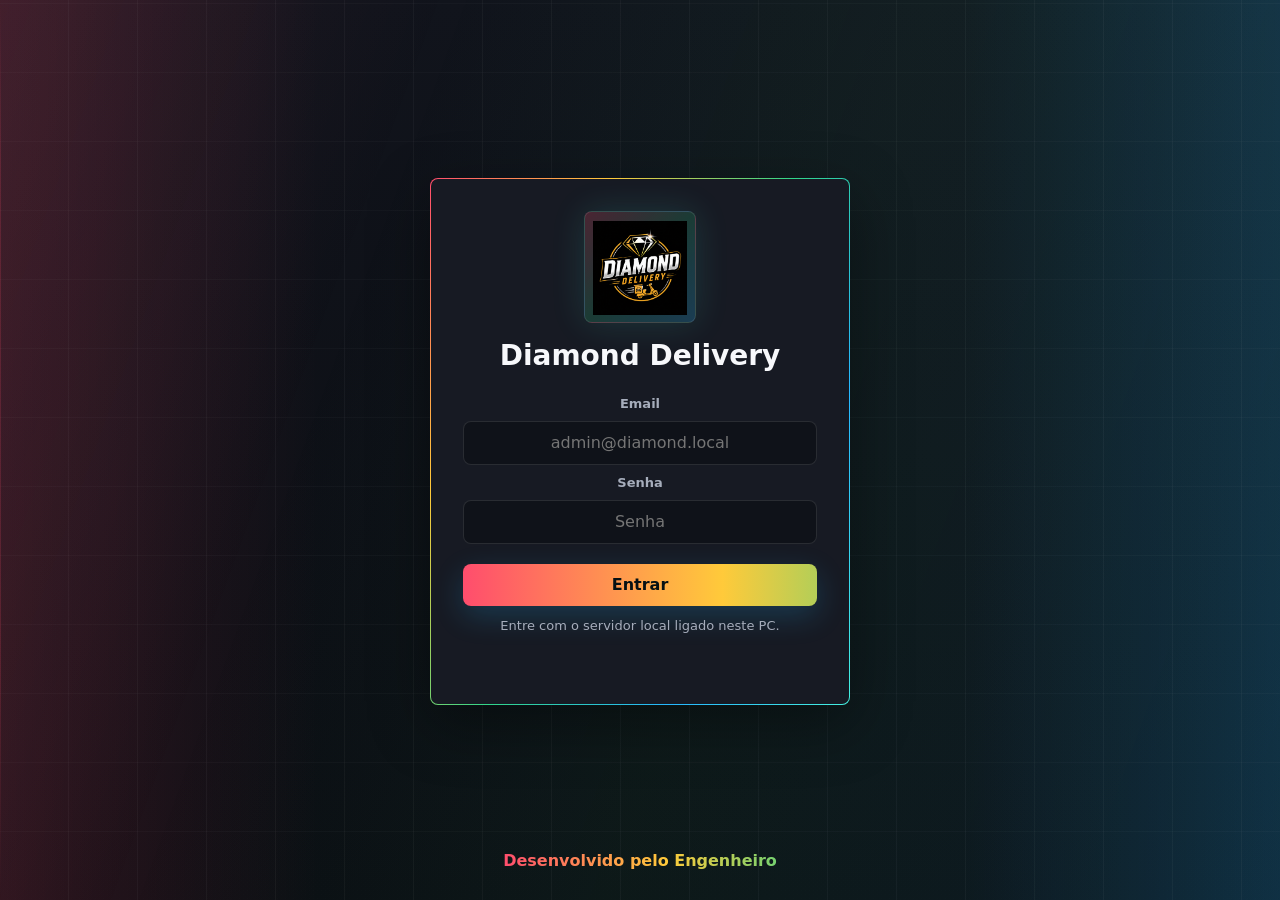
==== index.html @ d86b4aef "First Dev" ====
<!doctype html>
<html lang="pt-BR">
  <head>
    <meta charset="utf-8">
    <meta name="viewport" content="width=device-width, initial-scale=1">
    <title>Diamond Delivery</title>
    <meta name="theme-color" content="#101218">
    <link rel="manifest" href="manifest.json">
    <link rel="stylesheet" href="styles.css?v=local-api-1">
    <script src="env.js?v=local-api-1"></script>
    <script src="app.js?v=local-api-1" defer></script>
  </head>
  <body>
    <main id="loginView" class="login-shell" aria-labelledby="loginTitle">
      <section class="login-window">
        <div class="brand-mark">
          <img src="diamond.png" alt="Diamond Delivery" class="login-logo">
        </div>
        <h1 id="loginTitle">Diamond Delivery</h1>
        <form id="loginForm" class="login-form">
          <label for="username">Email</label>
          <input id="username" name="username" type="text" inputmode="email" autocomplete="username" placeholder="admin@diamond.local" required>

          <label for="password">Senha</label>
          <input id="password" name="password" type="password" autocomplete="current-password" placeholder="Senha" required>

          <button type="submit" class="primary-action">Entrar</button>
          <p id="loginModeHint" class="form-help"></p>
          <p id="loginError" class="form-error" role="alert"></p>
        </form>
      </section>

      <footer class="login-footer">
        <span>Desenvolvido pelo Engenheiro</span>
      </footer>
    </main>

    <main id="appView" class="app-shell is-hidden" aria-label="Diamond Delivery">
      <header class="topbar">
        <div class="topbar-brand">
          <img src="diamond.png" alt="Diamond Delivery" class="topbar-logo">
        </div>
      </header>

      <div class="workspace">
        <nav class="side-nav" aria-label="Modulos">
          <button class="nav-button is-active" type="button" data-view="overview">
            <span class="nav-icon" aria-hidden="true">01</span>
            <span>Inicial</span>
          </button>
          <button class="nav-button" type="button" data-view="tables">
            <span class="nav-icon" aria-hidden="true">02</span>
            <span>Mesas</span>
          </button>
          <button class="nav-button" type="button" data-view="orders">
            <span class="nav-icon" aria-hidden="true">03</span>
            <span>Cozinha</span>
          </button>
          <button class="nav-button" type="button" data-view="service">
            <span class="nav-icon" aria-hidden="true">04</span>
            <span>Atendimento</span>
          </button>
          <button class="nav-button" type="button" data-view="catalog">
            <span class="nav-icon" aria-hidden="true">05</span>
            <span>Catalogo</span>
          </button>
          <button class="nav-button" type="button" data-view="stock">
            <span class="nav-icon" aria-hidden="true">06</span>
            <span>Estoque</span>
          </button>

          <div class="side-admin">
            <span id="currentClock" class="clock"></span>
            <span id="currentUserLabel" class="side-user">Atendente</span>
            <div class="side-admin-actions">
              <button id="adminSettingsBtn" type="button" class="icon-only-action" aria-label="Configuracoes" title="Configuracoes">
                <span aria-hidden="true">⚙</span>
              </button>
              <button id="logoutBtn" type="button" class="ghost-action side-logout">Sair</button>
            </div>
          </div>
        </nav>

        <section class="content-shell">
          <section id="overviewView" class="view-panel is-active" data-panel="overview">
            <div class="section-heading">
              <div>
                <p class="eyebrow">Painel inicial</p>
                <h2>Operacao em tempo real</h2>
              </div>
              <button id="quickCallBtn" type="button" class="primary-action small-action">Chamar ultimo pronto</button>
            </div>

            <div id="metricsGrid" class="metrics-grid"></div>

            <div class="split-layout">
              <section class="module-panel">
                <div class="panel-title-row">
                  <h3>Mesas agora</h3>
                  <button type="button" class="text-action" data-jump="tables">Ver mesas</button>
                </div>
                <div id="overviewTables" class="compact-table-list"></div>
              </section>

              <section class="module-panel call-panel">
                <div class="panel-title-row">
                  <h3>Chamada de pedido pronto</h3>
                  <button type="button" id="clearCallsBtn" class="text-action">Limpar</button>
                </div>
                <div id="readyCallBoard" class="call-board"></div>
              </section>
            </div>

            <footer class="app-footer">
              <span>Desenvolvido pelo Engenheiro</span>
            </footer>
          </section>

          <section id="tablesView" class="view-panel" data-panel="tables">
            <div class="section-heading">
              <div>
                <p class="eyebrow">Controle de mesas</p>
                <h2>Mesas numeradas</h2>
              </div>
              <form id="tableForm" class="inline-form">
                <input id="tableNumber" type="number" min="1" placeholder="Mesa" required>
                <input id="tableSeats" type="number" min="1" placeholder="Lugares">
                <button type="submit" class="primary-action small-action">Adicionar</button>
              </form>
            </div>

            <div class="table-workbench">
              <div id="tablesGrid" class="tables-grid"></div>
              <aside id="tableDetail" class="detail-panel"></aside>
            </div>
          </section>

          <section id="ordersView" class="view-panel" data-panel="orders">
            <div class="section-heading">
              <div>
                <p class="eyebrow">Cozinha</p>
                <h2>Fila de pedidos</h2>
              </div>
            </div>

            <div class="kitchen-board">
              <section class="module-panel">
                <div class="panel-title-row">
                  <h3>Aguardando aceite</h3>
                </div>
                <div id="kitchenIncoming" class="order-list"></div>
              </section>

              <section class="module-panel">
                <div class="panel-title-row">
                  <h3>Em producao</h3>
                </div>
                <div id="kitchenProduction" class="order-list"></div>
              </section>

              <section class="module-panel">
                <div class="panel-title-row">
                  <h3>Prontos para retirada</h3>
                </div>
                <div id="readyOrders" class="order-list"></div>
              </section>
            </div>
          </section>

          <section id="serviceView" class="view-panel service-view" data-panel="service">
            <div class="section-heading">
              <div>
                <p class="eyebrow">Garcom mobile</p>
                <h2>Atendimento na mesa</h2>
              </div>
              <div class="service-select-wrap">
                <label for="serviceTableSelect">Mesa</label>
                <select id="serviceTableSelect"></select>
              </div>
            </div>

            <div id="serviceStatusStrip" class="service-status-strip"></div>

            <div class="service-layout">
              <section class="service-menu">
                <div class="service-toolbar">
                  <input id="serviceSearch" type="search" placeholder="Buscar item">
                  <div class="segmented-filter service-category-filter" aria-label="Filtrar atendimento">
                    <button type="button" class="is-active" data-service-category="Todos">Todos</button>
                    <button type="button" data-service-category="Comidas">Comidas</button>
                    <button type="button" data-service-category="Bebidas">Bebidas</button>
                    <button type="button" data-service-category="Combos">Combos</button>
                  </div>
                </div>
                <div id="serviceProductGrid" class="service-product-grid"></div>
              </section>

              <aside class="service-cart">
                <div class="panel-title-row">
                  <h3>Pedido da mesa</h3>
                  <button id="serviceClearBtn" type="button" class="text-action">Limpar</button>
                </div>
                <label for="serviceCustomerName">Cliente</label>
                <input id="serviceCustomerName" type="text" placeholder="Nome do cliente">
                <div id="serviceCartList" class="service-cart-list"></div>
                <div class="service-cart-total">
                  <span>Total</span>
                  <strong id="serviceCartTotal">R$ 0,00</strong>
                </div>
                <button id="serviceSendBtn" type="button" class="primary-action service-send">Enviar cozinha</button>
              </aside>
            </div>
          </section>

          <section id="catalogView" class="view-panel" data-panel="catalog">
            <div class="section-heading">
              <div>
                <p class="eyebrow">Vendas</p>
                <h2>Catalogo de comidas e bebidas</h2>
              </div>
            </div>

            <div class="catalog-layout">
              <form id="catalogForm" class="module-panel form-panel">
                <input id="catalogId" type="hidden">
                <label for="productName">Produto</label>
                <input id="productName" type="text" placeholder="X-Burger" required>

                <label for="productCategory">Categoria</label>
                <select id="productCategory" required>
                  <option value="Comidas">Comidas</option>
                  <option value="Bebidas">Bebidas</option>
                  <option value="Combos">Combos</option>
                  <option value="Extras">Extras</option>
                </select>

                <div class="form-grid">
                  <div>
                    <label for="productPrice">Preco</label>
                    <input id="productPrice" type="number" min="0" step="0.01" placeholder="18.90" required>
                  </div>
                  <div>
                    <label for="productStock">Qtd.</label>
                    <input id="productStock" type="number" min="0" step="1" placeholder="20" required>
                  </div>
                </div>

                <button type="submit" class="primary-action">Salvar produto</button>
                <button id="cancelProductEdit" type="button" class="ghost-action is-hidden">Cancelar edicao</button>
              </form>

              <div class="module-panel">
                <div class="panel-title-row">
                  <h3>Itens cadastrados</h3>
                  <div class="segmented-filter" aria-label="Filtrar catalogo">
                    <button type="button" class="is-active" data-category-filter="Todos">Todos</button>
                    <button type="button" data-category-filter="Comidas">Comidas</button>
                    <button type="button" data-category-filter="Bebidas">Bebidas</button>
                  </div>
                </div>
                <div id="catalogList" class="catalog-list"></div>
              </div>
            </div>
          </section>

          <section id="stockView" class="view-panel" data-panel="stock">
            <div class="section-heading">
              <div>
                <p class="eyebrow">Almoxarifado</p>
                <h2>Estoque</h2>
              </div>
            </div>

            <div class="catalog-layout">
              <form id="stockForm" class="module-panel form-panel">
                <input id="stockId" type="hidden">
                <label for="stockName">Item</label>
                <input id="stockName" type="text" placeholder="Pao brioche" required>

                <div class="form-grid">
                  <div>
                    <label for="stockQty">Quantidade</label>
                    <input id="stockQty" type="number" min="0" step="1" placeholder="30" required>
                  </div>
                  <div>
                    <label for="stockMin">Minimo</label>
                    <input id="stockMin" type="number" min="0" step="1" placeholder="8" required>
                  </div>
                </div>

                <label for="stockUnit">Unidade</label>
                <select id="stockUnit">
                  <option value="un">un</option>
                  <option value="kg">kg</option>
                  <option value="l">l</option>
                  <option value="cx">cx</option>
                  <option value="pct">pct</option>
                </select>

                <button type="submit" class="primary-action">Salvar estoque</button>
                <button id="cancelStockEdit" type="button" class="ghost-action is-hidden">Cancelar edicao</button>
              </form>

              <div class="module-panel">
                <div class="panel-title-row">
                  <h3>Niveis do estoque</h3>
                  <span id="stockAlertCount" class="status-pill"></span>
                </div>
                <div id="stockList" class="stock-list"></div>
              </div>
            </div>
          </section>

        </section>
      </div>

      <nav class="mobile-bottom-nav" aria-label="Atalhos mobile">
        <button class="nav-button is-active" type="button" data-view="overview">
          <span class="nav-icon" aria-hidden="true">01</span>
          <span>Inicial</span>
        </button>
        <button class="nav-button" type="button" data-view="tables">
          <span class="nav-icon" aria-hidden="true">02</span>
          <span>Mesas</span>
        </button>
        <button class="nav-button" type="button" data-view="service">
          <span class="nav-icon" aria-hidden="true">04</span>
          <span>Atender</span>
        </button>
        <button class="nav-button" type="button" data-view="orders">
          <span class="nav-icon" aria-hidden="true">03</span>
          <span>Cozinha</span>
        </button>
      </nav>

      <section id="callSpotlight" class="call-spotlight is-hidden" aria-live="assertive">
        <div class="call-spotlight-card">
          <span>Pedido pronto</span>
          <strong id="callSpotlightTable">Mesa</strong>
          <p id="callSpotlightMessage"></p>
          <button id="callSpotlightClose" type="button" class="ghost-action">Fechar</button>
        </div>
      </section>

      <div id="toastHost" class="toast-host" aria-live="polite"></div>

      <section id="adminModal" class="admin-popup-shell is-hidden" role="dialog" aria-modal="true" aria-labelledby="adminModalTitle">
        <div class="admin-popup-window">
          <header class="admin-popup-titlebar">
            <div>
              <p class="eyebrow">Administracao</p>
              <h2 id="adminModalTitle">Painel do administrador</h2>
            </div>
            <button id="adminModalClose" type="button" class="window-close" aria-label="Fechar">X</button>
          </header>

          <div class="admin-tabs" aria-label="Configuracoes administrativas">
            <button type="button" class="is-active" data-admin-tab="users">Usuarios</button>
            <button type="button" data-admin-tab="passwords">Senhas</button>
            <button type="button" data-admin-tab="sales">Vendas</button>
          </div>

          <div class="admin-popup-body">
            <section class="admin-tab-panel is-active" data-admin-panel="users">
              <div class="admin-panel-grid">
                <form id="adminUserForm" class="admin-card form-panel" autocomplete="off">
                  <div class="admin-card-title">
                    <h3>Criar usuario</h3>
                    <span class="status-pill status-free">Novo atendente</span>
                  </div>

                  <label for="adminDisplayName">Nome do atendente</label>
                  <input id="adminDisplayName" type="text" placeholder="Maria Souza" autocomplete="off" required>

                  <label for="adminUsername">Usuario</label>
                  <input id="adminUsername" type="text" placeholder="maria" autocomplete="off" required>

                  <label for="adminPassword">Senha inicial</label>
                  <input id="adminPassword" type="password" placeholder="1234" autocomplete="new-password" required>

                  <label for="adminRole">Perfil</label>
                  <select id="adminRole">
                    <option value="atendente">Atendente</option>
                    <option value="cozinha">Cozinha</option>
                    <option value="admin">Administrador</option>
                  </select>

                  <button type="submit" class="primary-action">Criar usuario</button>
                </form>

                <section class="admin-card admin-users-panel">
                  <div class="admin-card-title">
                    <h3>Usuarios cadastrados</h3>
                    <span id="adminUsersCount" class="status-pill"></span>
                  </div>
                  <div id="adminUsersList" class="admin-users-list"></div>
                </section>
              </div>
            </section>

            <section class="admin-tab-panel" data-admin-panel="passwords">
              <form id="adminResetForm" class="admin-card form-panel admin-password-card" autocomplete="off">
                <div class="admin-card-title">
                  <h3>Resetar senha</h3>
                  <span class="status-pill status-preparing">Acesso</span>
                </div>

                <label for="adminResetUser">Usuario</label>
                <select id="adminResetUser"></select>

                <label for="adminNewPassword">Nova senha</label>
                <input id="adminNewPassword" type="password" placeholder="Nova senha" autocomplete="new-password" required>

                <button type="submit" class="primary-action">Atualizar senha</button>
              </form>
            </section>

            <section class="admin-tab-panel" data-admin-panel="sales">
              <div id="adminSalesSummary" class="sales-summary"></div>
              <div class="admin-panel-grid sales-panel-grid">
                <section class="admin-card admin-users-panel">
                  <div class="admin-card-title">
                    <h3>Mesas com vendas</h3>
                    <span class="status-pill status-free">Controle</span>
                  </div>
                  <div id="adminSalesTables" class="sales-list"></div>
                </section>

                <section class="admin-card admin-users-panel">
                  <div class="admin-card-title">
                    <h3>Itens vendidos</h3>
                    <span class="status-pill status-preparing">Ranking</span>
                  </div>
                  <div id="adminSalesProducts" class="sales-list"></div>
                </section>
              </div>
            </section>
          </div>
        </div>
      </section>
    </main>
  </body>
</html>
---- styles.css ----
:root {
  color-scheme: dark;
  --bg: #101218;
  --bg-strong: #0b0d12;
  --panel: #171a23;
  --panel-soft: #202431;
  --line: rgba(255, 255, 255, 0.11);
  --text: #f7f8fb;
  --muted: #a6adbb;
  --red: #ff4d6d;
  --green: #31d58a;
  --blue: #26b7ff;
  --yellow: #ffca3a;
  --cyan: #45f0df;
  --glass: rgba(23, 26, 35, 0.78);
  --radius: 8px;
  --shadow: 0 18px 60px rgba(0, 0, 0, 0.38);
}

* {
  box-sizing: border-box;
}

html {
  min-height: 100%;
}

body {
  min-height: 100vh;
  margin: 0;
  font-family: Inter, ui-sans-serif, system-ui, -apple-system, BlinkMacSystemFont, "Segoe UI", sans-serif;
  background:
    linear-gradient(90deg, rgba(255, 77, 109, 0.14), transparent 25%, transparent 75%, rgba(38, 183, 255, 0.14)),
    linear-gradient(180deg, #11141c 0%, #0b0d12 100%);
  color: var(--text);
  letter-spacing: 0;
}

body::before {
  content: "";
  position: fixed;
  inset: 0;
  z-index: 0;
  background:
    repeating-linear-gradient(90deg, transparent 0 68px, rgba(255, 255, 255, 0.035) 68px 69px),
    repeating-linear-gradient(0deg, transparent 0 68px, rgba(255, 255, 255, 0.025) 68px 69px),
    linear-gradient(110deg, rgba(255, 77, 109, 0.08), transparent 28%, rgba(49, 213, 138, 0.06) 58%, rgba(38, 183, 255, 0.08));
  animation: ambientSweep 18s linear infinite;
  pointer-events: none;
}

body > * {
  position: relative;
  z-index: 1;
}

button,
input,
select {
  font: inherit;
}

button {
  cursor: pointer;
}

img {
  max-width: 100%;
  display: block;
}

.is-hidden {
  display: none !important;
}

.login-shell {
  min-height: 100vh;
  display: grid;
  grid-template-rows: 1fr auto;
  align-items: center;
  justify-items: center;
  padding: 32px 16px 24px;
  position: relative;
  overflow: hidden;
}

.login-shell::before {
  content: "";
  position: absolute;
  inset: 0;
  background:
    linear-gradient(90deg, rgba(255, 77, 109, 0.18) 0 1px, transparent 1px 92px),
    linear-gradient(0deg, rgba(38, 183, 255, 0.12) 0 1px, transparent 1px 92px);
  mask-image: linear-gradient(to bottom, transparent 0%, black 18%, black 75%, transparent 100%);
  pointer-events: none;
}

.login-window {
  width: min(420px, 100%);
  padding: 32px;
  border: 1px solid transparent;
  border-radius: var(--radius);
  background:
    linear-gradient(var(--panel), var(--panel)) padding-box,
    linear-gradient(120deg, var(--red), var(--yellow), var(--green), var(--blue), var(--cyan)) border-box;
  box-shadow: var(--shadow);
  position: relative;
  z-index: 1;
  animation: panelEnter 420ms ease both;
}

.brand-mark {
  width: 112px;
  height: 112px;
  margin: 0 auto 18px;
  padding: 8px;
  border-radius: 8px;
  background: linear-gradient(135deg, rgba(255, 77, 109, 0.22), rgba(49, 213, 138, 0.18), rgba(38, 183, 255, 0.22));
  border: 1px solid var(--line);
  box-shadow: 0 0 34px rgba(69, 240, 223, 0.14);
  animation: logoPulse 4.2s ease-in-out infinite;
}

.login-logo {
  width: 96px;
  height: 96px;
  object-fit: contain;
}

.login-window h1 {
  margin: 0 0 24px;
  text-align: center;
  font-size: 28px;
  line-height: 1.1;
}

.login-form {
  width: min(100%, 354px);
  margin: 0 auto;
  display: grid;
  gap: 10px;
}

.login-form input {
  text-align: center;
}

.login-form label,
.login-form .form-help,
.login-form .form-error {
  text-align: center;
}

label {
  color: var(--muted);
  font-size: 13px;
  font-weight: 700;
}

input,
select {
  width: 100%;
  min-height: 44px;
  border: 1px solid var(--line);
  border-radius: var(--radius);
  background: #0f1219;
  color: var(--text);
  outline: none;
  padding: 10px 12px;
}

input:focus,
select:focus {
  border-color: var(--cyan);
  box-shadow: 0 0 0 3px rgba(69, 240, 223, 0.14);
}

input:autofill,
input:-webkit-autofill {
  -webkit-text-fill-color: var(--text);
  box-shadow: 0 0 0 1000px #0f1219 inset;
  transition: background-color 9999s ease-in-out 0s;
}

.primary-action,
.ghost-action,
.text-action,
.icon-action,
.nav-button,
.segmented-filter button {
  border: 0;
  border-radius: var(--radius);
  min-height: 42px;
  transition: transform 140ms ease, border-color 140ms ease, background 140ms ease;
}

.primary-action {
  display: inline-grid;
  place-items: center;
  margin-top: 10px;
  color: #061014;
  font-weight: 800;
  background: linear-gradient(90deg, var(--red), var(--yellow), var(--green), var(--blue));
  background-size: 220% 100%;
  box-shadow: 0 10px 30px rgba(38, 183, 255, 0.2);
  padding: 0 16px;
  animation: actionGradient 7s linear infinite;
}

.primary-action:hover,
.ghost-action:hover,
.text-action:hover,
.icon-action:hover,
.nav-button:hover,
.segmented-filter button:hover {
  transform: translateY(-1px);
}

.small-action {
  min-height: 38px;
  margin-top: 0;
}

.ghost-action,
.icon-action {
  color: var(--text);
  background: var(--panel-soft);
  border: 1px solid var(--line);
  padding: 0 14px;
}

.text-action {
  color: var(--cyan);
  background: transparent;
  padding: 0 8px;
}

.form-error {
  min-height: 20px;
  margin: 4px 0 0;
  color: #ff9aaa;
  font-size: 13px;
}

.form-help {
  min-height: 20px;
  margin: 2px 0 0;
  color: var(--muted);
  font-size: 13px;
}

.login-footer,
.app-footer {
  position: relative;
  z-index: 1;
  width: 100%;
  text-align: center;
  padding: 0 0 6px;
  font-weight: 900;
}

.login-footer span,
.app-footer span {
  background: linear-gradient(90deg, var(--red), var(--yellow), var(--green), var(--cyan), var(--blue), var(--red));
  background-size: 300% 100%;
  color: transparent;
  -webkit-background-clip: text;
  background-clip: text;
  animation: rgbText 6s linear infinite;
}

@keyframes rgbText {
  to {
    background-position: 300% 0;
  }
}

.app-shell {
  min-height: 100vh;
  position: relative;
}

.topbar {
  min-height: 72px;
  display: grid;
  place-items: center;
  align-items: center;
  padding: 12px 18px;
  background: rgba(16, 18, 24, 0.92);
  border-bottom: 1px solid var(--line);
  position: sticky;
  top: 0;
  z-index: 5;
  backdrop-filter: blur(14px);
}

.topbar-brand {
  min-width: 0;
  display: flex;
  align-items: center;
  justify-content: center;
}

.topbar-logo {
  width: 52px;
  height: 52px;
  border-radius: 8px;
  object-fit: contain;
  background: #fff;
  padding: 3px;
}

.topbar-brand strong,
.topbar-brand span {
  display: block;
}

.topbar-brand strong {
  font-size: 17px;
}

.clock {
  color: var(--muted);
  font-size: 13px;
}

.workspace {
  display: grid;
  grid-template-columns: 220px minmax(0, 1fr);
  min-height: calc(100vh - 72px);
}

.side-nav {
  min-height: calc(100vh - 72px);
  display: flex;
  flex-direction: column;
  padding: 18px 12px;
  background: rgba(11, 13, 18, 0.78);
  border-right: 1px solid var(--line);
}

.side-admin {
  margin-top: auto;
  display: grid;
  gap: 8px;
  padding-top: 16px;
  border-top: 1px solid var(--line);
}

.side-user {
  color: var(--text);
  font-size: 14px;
  font-weight: 800;
}

.side-admin-actions {
  display: flex;
  align-items: center;
  gap: 8px;
}

.icon-only-action {
  width: 38px;
  height: 38px;
  display: grid;
  place-items: center;
  border: 1px solid var(--line);
  border-radius: var(--radius);
  color: var(--text);
  background: var(--panel-soft);
  font-weight: 900;
}

.side-logout {
  min-width: 56px;
}

.app-shell.is-role-kitchen .side-nav .nav-button:not([data-view="orders"]),
.app-shell.is-role-kitchen .mobile-bottom-nav .nav-button:not([data-view="orders"]) {
  display: none;
}

.app-shell.is-role-kitchen .side-admin {
  border-top-color: rgba(69, 240, 223, 0.26);
}

.nav-button {
  width: 100%;
  display: flex;
  align-items: center;
  gap: 10px;
  margin-bottom: 8px;
  padding: 10px;
  color: var(--muted);
  background: transparent;
  border: 1px solid transparent;
  text-align: left;
}

.nav-button.is-active {
  color: var(--text);
  background: linear-gradient(90deg, rgba(255, 77, 109, 0.14), rgba(69, 240, 223, 0.1));
  border-color: var(--line);
}

.nav-icon {
  width: 32px;
  height: 32px;
  display: grid;
  place-items: center;
  border-radius: 8px;
  color: var(--text);
  font-size: 12px;
  font-weight: 900;
  background: #202431;
}

.content-shell {
  padding: 22px;
  min-width: 0;
}

.view-panel {
  display: none;
}

.view-panel.is-active {
  display: block;
  animation: viewEnter 240ms ease both;
}

.section-heading,
.panel-title-row {
  display: flex;
  align-items: center;
  justify-content: space-between;
  gap: 16px;
}

.section-heading {
  display: grid;
  grid-template-columns: minmax(0, 1fr) auto minmax(0, 1fr);
  align-items: center;
  margin-bottom: 18px;
}

.section-heading > div:first-child {
  grid-column: 2;
  text-align: center;
}

.section-heading > :not(:first-child) {
  grid-column: 3;
  justify-self: end;
}

.eyebrow {
  margin: 0 0 5px;
  color: var(--cyan);
  font-size: 12px;
  font-weight: 900;
  text-transform: uppercase;
}

h2,
h3,
p {
  margin-top: 0;
}

h2 {
  margin-bottom: 0;
  font-size: 26px;
  line-height: 1.2;
}

h3 {
  margin-bottom: 0;
  font-size: 17px;
}

.metrics-grid {
  display: grid;
  grid-template-columns: repeat(4, minmax(0, 1fr));
  gap: 12px;
  margin-bottom: 18px;
}

.metric-card,
.table-card,
.catalog-item,
.stock-item,
.order-card,
.compact-table-row {
  border: 1px solid var(--line);
  border-radius: var(--radius);
  background: rgba(23, 26, 35, 0.88);
}

.metric-card {
  padding: 16px;
  min-height: 112px;
  position: relative;
  overflow: hidden;
  transition: transform 160ms ease, border-color 160ms ease, box-shadow 160ms ease;
}

.metric-card::before {
  content: "";
  position: absolute;
  inset: 0 0 auto;
  height: 3px;
  background: linear-gradient(90deg, var(--red), var(--yellow), var(--green), var(--blue));
  background-size: 200% 100%;
  animation: actionGradient 8s linear infinite;
}

.metric-label {
  color: var(--muted);
  font-size: 13px;
  font-weight: 700;
}

.metric-value {
  margin-top: 12px;
  font-size: 30px;
  font-weight: 900;
}

.metric-note {
  color: var(--muted);
  font-size: 12px;
}

.split-layout,
.catalog-layout,
.kitchen-board {
  display: grid;
  grid-template-columns: minmax(0, 1.2fr) minmax(320px, 0.8fr);
  gap: 18px;
  align-items: start;
}

.kitchen-board {
  grid-template-columns: repeat(3, minmax(0, 1fr));
}

.catalog-layout {
  grid-template-columns: 340px minmax(0, 1fr);
}

.module-panel,
.detail-panel {
  border: 1px solid var(--line);
  border-radius: var(--radius);
  background: var(--glass);
  box-shadow: 0 14px 45px rgba(0, 0, 0, 0.2);
  padding: 16px;
  backdrop-filter: blur(16px);
}

.inline-form {
  display: grid;
  grid-template-columns: 96px 110px auto;
  gap: 8px;
  align-items: center;
}

.table-workbench {
  display: grid;
  grid-template-columns: minmax(0, 1fr) 360px;
  gap: 18px;
  align-items: start;
}

.tables-grid {
  display: grid;
  grid-template-columns: repeat(auto-fill, minmax(176px, 1fr));
  gap: 12px;
}

.table-card {
  min-height: 164px;
  padding: 14px;
  display: grid;
  gap: 10px;
  overflow: hidden;
  position: relative;
  transition: transform 160ms ease, border-color 160ms ease, box-shadow 160ms ease;
}

.table-card::before {
  content: "";
  position: absolute;
  inset: 0 0 auto;
  height: 3px;
  background: linear-gradient(90deg, rgba(49, 213, 138, 0.9), rgba(69, 240, 223, 0.9), rgba(38, 183, 255, 0.9));
  opacity: 0;
}

.metric-card:hover,
.table-card:hover,
.catalog-item:hover,
.stock-item:hover,
.order-card:hover,
.product-card:hover {
  transform: translateY(-2px);
  border-color: rgba(69, 240, 223, 0.32);
  box-shadow: 0 18px 50px rgba(0, 0, 0, 0.24);
}

.table-card.is-selected {
  outline: 2px solid var(--cyan);
}

.table-card.is-selected::before,
.table-card.has-ready::before {
  opacity: 1;
}

.table-card.has-ready {
  animation: readyPulse 1.8s ease-in-out infinite;
}

.table-card-header,
.item-actions,
.order-actions,
.stock-actions {
  display: flex;
  align-items: center;
  justify-content: space-between;
  gap: 8px;
}

.table-number {
  font-size: 24px;
  font-weight: 900;
}

.status-pill {
  display: inline-flex;
  align-items: center;
  min-height: 26px;
  max-width: 100%;
  padding: 4px 9px;
  border-radius: 999px;
  color: var(--text);
  font-size: 12px;
  font-weight: 900;
  background: rgba(255, 255, 255, 0.1);
  white-space: nowrap;
}

.status-free {
  background: rgba(49, 213, 138, 0.16);
  color: #8dffc7;
}

.status-open {
  background: rgba(255, 202, 58, 0.16);
  color: #ffe08a;
}

.status-preparing {
  background: rgba(38, 183, 255, 0.16);
  color: #99dcff;
}

.status-ready {
  background: rgba(255, 77, 109, 0.18);
  color: #ffb0be;
}

.table-meta,
.muted,
.empty-state {
  color: var(--muted);
  font-size: 13px;
}

.table-card-actions,
.detail-actions {
  display: flex;
  flex-wrap: wrap;
  gap: 8px;
}

.mini-button {
  min-height: 34px;
  border: 1px solid var(--line);
  border-radius: var(--radius);
  color: var(--text);
  background: #202431;
  padding: 0 10px;
  font-weight: 800;
  transition: transform 140ms ease, border-color 140ms ease, background 140ms ease;
}

.mini-button:hover {
  transform: translateY(-1px);
  border-color: rgba(69, 240, 223, 0.34);
}

.danger-button {
  color: #ffb0be;
}

.detail-panel {
  position: sticky;
  top: 92px;
}

.detail-panel h3 {
  margin-bottom: 10px;
}

.order-items {
  display: grid;
  gap: 8px;
  margin: 14px 0;
}

.order-line {
  display: grid;
  grid-template-columns: minmax(0, 1fr) auto;
  gap: 8px;
  padding: 10px;
  border-radius: var(--radius);
  background: var(--panel-soft);
}

.add-item-form {
  display: grid;
  grid-template-columns: 1fr;
  gap: 8px;
  margin: 14px 0;
}

.add-item-form button {
  grid-column: 1 / -1;
}

.compact-table-list,
.call-board,
.order-list,
.catalog-list,
.stock-list {
  display: grid;
  gap: 10px;
  margin-top: 14px;
}

.compact-table-row {
  min-height: 62px;
  padding: 10px;
  display: grid;
  grid-template-columns: 84px minmax(0, 1fr) auto;
  gap: 10px;
  align-items: center;
}

.call-card {
  min-height: 150px;
  display: grid;
  place-items: center;
  border: 1px solid transparent;
  border-radius: var(--radius);
  background:
    linear-gradient(var(--panel-soft), var(--panel-soft)) padding-box,
    linear-gradient(120deg, var(--red), var(--yellow), var(--green), var(--blue)) border-box;
  background-size: auto, 220% 100%;
  text-align: center;
  padding: 20px;
  animation: callGlow 1.8s ease-in-out infinite;
}

.call-card strong {
  display: block;
  font-size: 34px;
  line-height: 1.1;
}

.order-card,
.catalog-item,
.stock-item {
  padding: 14px;
  transition: transform 160ms ease, border-color 160ms ease, box-shadow 160ms ease;
}

.order-card h4,
.catalog-item h4,
.stock-item h4 {
  margin: 0 0 6px;
  font-size: 16px;
}

.order-card ul {
  margin: 10px 0;
  padding-left: 18px;
  color: var(--muted);
}

.form-panel {
  display: grid;
  gap: 10px;
}

.form-grid {
  display: grid;
  grid-template-columns: repeat(2, minmax(0, 1fr));
  gap: 10px;
}

.segmented-filter {
  display: inline-grid;
  grid-auto-flow: column;
  gap: 4px;
  padding: 4px;
  border: 1px solid var(--line);
  border-radius: var(--radius);
  background: #11141c;
}

.segmented-filter button {
  min-height: 32px;
  color: var(--muted);
  background: transparent;
  padding: 0 10px;
}

.segmented-filter button.is-active {
  color: var(--text);
  background: var(--panel-soft);
}

.catalog-item,
.stock-item {
  display: grid;
  gap: 10px;
}

.item-main,
.stock-main {
  display: grid;
  grid-template-columns: minmax(0, 1fr) auto;
  gap: 10px;
  align-items: start;
}

.price-text {
  font-weight: 900;
  color: #8dffc7;
}

.stock-bar {
  height: 8px;
  border-radius: 99px;
  background: #0f1219;
  overflow: hidden;
}

.stock-bar span {
  display: block;
  height: 100%;
  width: var(--stock-level, 50%);
  border-radius: inherit;
  background: linear-gradient(90deg, var(--red), var(--yellow), var(--green));
}

.empty-state {
  min-height: 96px;
  display: grid;
  place-items: center;
  text-align: center;
  border: 1px dashed var(--line);
  border-radius: var(--radius);
  padding: 16px;
}

.app-footer {
  margin-top: auto;
  padding: 28px 0 8px;
}

.view-panel[data-panel="overview"].is-active {
  display: flex;
  flex-direction: column;
  min-height: calc(100vh - 116px);
}

.service-select-wrap {
  min-width: 220px;
}

.service-status-strip {
  display: grid;
  grid-template-columns: repeat(4, minmax(0, 1fr));
  gap: 10px;
  margin-bottom: 18px;
}

.service-status-item {
  min-height: 74px;
  padding: 13px;
  border: 1px solid var(--line);
  border-radius: var(--radius);
  background: rgba(17, 20, 28, 0.72);
}

.service-status-item span {
  display: block;
  color: var(--muted);
  font-size: 12px;
  font-weight: 800;
}

.service-status-item strong {
  display: block;
  margin-top: 8px;
  font-size: 21px;
}

.service-layout {
  display: grid;
  grid-template-columns: minmax(0, 1fr) 360px;
  gap: 18px;
  align-items: start;
}

.service-menu,
.service-cart {
  border: 1px solid var(--line);
  border-radius: var(--radius);
  background: var(--glass);
  box-shadow: 0 14px 45px rgba(0, 0, 0, 0.2);
  padding: 16px;
  backdrop-filter: blur(16px);
}

.service-toolbar {
  display: grid;
  grid-template-columns: minmax(220px, 0.8fr) auto;
  gap: 12px;
  align-items: center;
  margin-bottom: 14px;
}

.service-category-filter {
  justify-self: end;
}

.service-product-grid {
  display: grid;
  grid-template-columns: repeat(auto-fill, minmax(174px, 1fr));
  gap: 12px;
}

.product-card {
  min-height: 158px;
  display: grid;
  align-content: space-between;
  gap: 12px;
  padding: 14px;
  border: 1px solid var(--line);
  border-radius: var(--radius);
  color: var(--text);
  background:
    linear-gradient(160deg, rgba(32, 36, 49, 0.98), rgba(17, 20, 28, 0.92)),
    linear-gradient(90deg, rgba(255, 77, 109, 0.18), rgba(69, 240, 223, 0.12));
  text-align: left;
  position: relative;
  overflow: hidden;
  transition: transform 160ms ease, border-color 160ms ease, box-shadow 160ms ease;
}

.product-card::before {
  content: "";
  position: absolute;
  inset: 0 0 auto;
  height: 3px;
  background: linear-gradient(90deg, var(--red), var(--yellow), var(--green), var(--blue));
  opacity: 0.8;
}

.product-card:disabled {
  cursor: not-allowed;
  opacity: 0.44;
  transform: none;
}

.product-card h4 {
  margin: 0 0 8px;
  font-size: 16px;
}

.product-card strong {
  display: block;
  margin-top: 12px;
  color: #8dffc7;
  font-size: 18px;
}

.product-meta {
  display: flex;
  align-items: center;
  justify-content: space-between;
  gap: 10px;
}

.service-cart {
  position: sticky;
  top: 92px;
}

.service-cart-list {
  display: grid;
  gap: 10px;
  margin-top: 14px;
  min-height: 120px;
}

.meat-select {
  min-height: 36px;
  margin-top: 8px;
}

.order-meta-block {
  display: grid;
  gap: 4px;
  margin: 12px 0;
  padding: 10px;
  border: 1px solid var(--line);
  border-radius: var(--radius);
  background: rgba(17, 20, 28, 0.62);
  color: var(--muted);
  font-size: 12px;
}

.compact-meta {
  grid-template-columns: repeat(3, minmax(0, 1fr));
}

.service-cart-row {
  display: grid;
  grid-template-columns: minmax(0, 1fr) auto;
  gap: 10px;
  align-items: center;
  padding: 10px;
  border: 1px solid var(--line);
  border-radius: var(--radius);
  background: rgba(32, 36, 49, 0.88);
}

.cart-stepper {
  display: grid;
  grid-template-columns: 32px 30px 32px;
  gap: 4px;
  align-items: center;
  text-align: center;
}

.cart-stepper button {
  min-height: 32px;
  border: 1px solid var(--line);
  border-radius: var(--radius);
  color: var(--text);
  background: #11141c;
}

.service-cart-total {
  display: flex;
  align-items: center;
  justify-content: space-between;
  gap: 12px;
  margin-top: 16px;
  padding-top: 14px;
  border-top: 1px solid var(--line);
}

.service-cart-total strong {
  font-size: 24px;
}

.service-send {
  width: 100%;
  margin-top: 14px;
}

.service-send:disabled {
  cursor: not-allowed;
  opacity: 0.48;
}

.mobile-bottom-nav {
  display: none;
}

.toast-host {
  position: fixed;
  right: 18px;
  bottom: 18px;
  z-index: 30;
  display: grid;
  gap: 10px;
  width: min(360px, calc(100vw - 32px));
  pointer-events: none;
}

.toast {
  min-height: 58px;
  padding: 12px 14px;
  border: 1px solid rgba(69, 240, 223, 0.34);
  border-radius: var(--radius);
  background:
    linear-gradient(90deg, rgba(255, 77, 109, 0.1), rgba(69, 240, 223, 0.12)),
    rgba(17, 20, 28, 0.96);
  box-shadow: 0 18px 45px rgba(0, 0, 0, 0.34);
  animation: toastIn 260ms ease both;
}

.toast strong {
  display: block;
  margin-bottom: 3px;
}

.call-spotlight {
  position: fixed;
  inset: 0;
  z-index: 24;
  display: grid;
  place-items: center;
  padding: 18px;
  background: rgba(5, 7, 11, 0.68);
  backdrop-filter: blur(18px);
}

.call-spotlight-card {
  width: min(520px, 100%);
  min-height: 300px;
  display: grid;
  place-items: center;
  align-content: center;
  gap: 14px;
  padding: 28px;
  border: 1px solid transparent;
  border-radius: var(--radius);
  background:
    linear-gradient(#151925, #10131c) padding-box,
    linear-gradient(130deg, var(--red), var(--yellow), var(--green), var(--cyan), var(--blue)) border-box;
  box-shadow: 0 28px 90px rgba(0, 0, 0, 0.48);
  text-align: center;
  animation: panelEnter 300ms ease both, callGlow 1.5s ease-in-out infinite;
}

.call-spotlight-card span {
  color: var(--muted);
  font-weight: 800;
}

.call-spotlight-card strong {
  font-size: 48px;
  line-height: 1;
}

.call-spotlight-card p {
  margin: 0;
  color: var(--muted);
}

.modal-shell {
  position: fixed;
  inset: 0;
  z-index: 28;
  display: grid;
  place-items: center;
  padding: 18px;
  background: rgba(5, 7, 11, 0.72);
  backdrop-filter: blur(18px);
}

.modal-window {
  width: min(980px, 100%);
  max-height: min(760px, calc(100vh - 36px));
  overflow: auto;
  border: 1px solid transparent;
  border-radius: var(--radius);
  background:
    linear-gradient(#151925, #10131c) padding-box,
    linear-gradient(130deg, var(--red), var(--yellow), var(--green), var(--cyan), var(--blue)) border-box;
  box-shadow: 0 28px 90px rgba(0, 0, 0, 0.48);
  padding: 18px;
}

.modal-header {
  display: flex;
  align-items: center;
  justify-content: space-between;
  gap: 12px;
  margin-bottom: 16px;
}

.modal-header h2 {
  font-size: 22px;
}

.admin-grid {
  display: grid;
  grid-template-columns: repeat(2, minmax(0, 1fr));
  gap: 14px;
}

.admin-users-panel {
  grid-column: 1 / -1;
}

.admin-users-list {
  display: grid;
  gap: 10px;
  margin-top: 14px;
}

.admin-user-row {
  display: grid;
  grid-template-columns: minmax(0, 1fr) auto;
  gap: 10px;
  align-items: center;
  padding: 12px;
  border: 1px solid var(--line);
  border-radius: var(--radius);
  background: rgba(32, 36, 49, 0.8);
}

body.modal-open {
  overflow: hidden;
}

#adminModal.admin-popup-shell {
  position: fixed !important;
  inset: 0 !important;
  z-index: 60 !important;
  display: flex !important;
  align-items: center !important;
  justify-content: center !important;
  padding: 24px !important;
  background:
    radial-gradient(circle at 50% 0%, rgba(69, 240, 223, 0.15), transparent 34%),
    rgba(5, 7, 11, 0.78) !important;
  backdrop-filter: blur(18px);
}

#adminModal.admin-popup-shell.is-hidden {
  display: none !important;
}

.admin-popup-window {
  width: min(920px, calc(100vw - 32px));
  max-height: min(720px, calc(100vh - 48px));
  display: grid;
  grid-template-rows: auto auto minmax(0, 1fr);
  overflow: hidden;
  border: 1px solid transparent;
  border-radius: 8px;
  background:
    linear-gradient(#151925, #10131c) padding-box,
    linear-gradient(135deg, var(--red), var(--yellow), var(--green), var(--cyan), var(--blue)) border-box;
  box-shadow: 0 30px 95px rgba(0, 0, 0, 0.58);
  animation: panelEnter 220ms ease both;
}

.admin-popup-titlebar {
  min-height: 76px;
  display: flex;
  align-items: center;
  justify-content: space-between;
  gap: 14px;
  padding: 18px 20px;
  border-bottom: 1px solid var(--line);
  background: rgba(11, 13, 18, 0.72);
}

.admin-popup-titlebar h2 {
  margin: 0;
  font-size: 24px;
}

.window-close {
  width: 40px;
  height: 40px;
  display: grid;
  place-items: center;
  border: 1px solid var(--line);
  border-radius: 8px;
  color: var(--text);
  background: rgba(32, 36, 49, 0.92);
  font-weight: 900;
}

.window-close:hover {
  border-color: rgba(255, 77, 109, 0.5);
  color: #ffb0be;
}

.admin-tabs {
  display: flex;
  gap: 6px;
  padding: 12px 20px 0;
  background: rgba(11, 13, 18, 0.42);
}

.admin-tabs button {
  min-height: 38px;
  border: 1px solid var(--line);
  border-radius: 8px 8px 0 0;
  color: var(--muted);
  background: rgba(17, 20, 28, 0.68);
  padding: 0 16px;
  font-weight: 800;
}

.admin-tabs button.is-active {
  color: var(--text);
  border-color: rgba(69, 240, 223, 0.35);
  background: rgba(32, 36, 49, 0.96);
}

.admin-popup-body {
  min-height: 0;
  overflow: auto;
  padding: 18px 20px 20px;
  background:
    linear-gradient(90deg, rgba(255, 77, 109, 0.05), transparent 38%, rgba(38, 183, 255, 0.06)),
    rgba(16, 18, 24, 0.92);
}

.admin-tab-panel {
  display: none;
}

.admin-tab-panel.is-active {
  display: block;
  animation: viewEnter 180ms ease both;
}

.admin-panel-grid {
  display: grid;
  grid-template-columns: minmax(300px, 360px) minmax(0, 1fr);
  gap: 16px;
  align-items: start;
}

.admin-card {
  border: 1px solid var(--line);
  border-radius: 8px;
  background: rgba(23, 26, 35, 0.9);
  box-shadow: 0 18px 50px rgba(0, 0, 0, 0.22);
  padding: 16px;
}

.admin-card-title {
  display: flex;
  align-items: center;
  justify-content: space-between;
  gap: 10px;
  margin-bottom: 14px;
}

.admin-card-title h3 {
  margin: 0;
}

.admin-panel-grid .admin-users-panel {
  grid-column: auto;
}

.admin-password-card {
  width: min(440px, 100%);
  margin: 0 auto;
}

.admin-users-list {
  max-height: 360px;
  overflow: auto;
  padding-right: 4px;
}

.sales-summary {
  display: grid;
  grid-template-columns: repeat(4, minmax(0, 1fr));
  gap: 12px;
  margin-bottom: 16px;
}

.sales-metric {
  min-width: 0;
  display: grid;
  gap: 6px;
  border: 1px solid var(--line);
  border-radius: 8px;
  background: rgba(23, 26, 35, 0.9);
  padding: 14px;
}

.sales-metric span,
.sales-metric small {
  color: var(--muted);
  font-size: 12px;
  font-weight: 700;
}

.sales-metric strong {
  font-size: clamp(18px, 2vw, 28px);
  line-height: 1.05;
}

.sales-panel-grid {
  grid-template-columns: repeat(2, minmax(0, 1fr));
}

.sales-list {
  max-height: 340px;
  overflow: auto;
  display: grid;
  gap: 10px;
  padding-right: 4px;
}

.sales-row {
  display: flex;
  align-items: center;
  justify-content: space-between;
  gap: 12px;
  border: 1px solid var(--line);
  border-radius: 8px;
  background: rgba(11, 13, 18, 0.42);
  padding: 12px;
}

.sales-row > div {
  min-width: 0;
  display: grid;
  gap: 4px;
}

@keyframes ambientSweep {
  to {
    background-position: 136px 0, 0 136px, 100% 0;
  }
}

@keyframes actionGradient {
  to {
    background-position: 220% 0;
  }
}

@keyframes viewEnter {
  from {
    opacity: 0;
    transform: translateY(8px);
  }
  to {
    opacity: 1;
    transform: translateY(0);
  }
}

@keyframes panelEnter {
  from {
    opacity: 0;
    transform: scale(0.98) translateY(10px);
  }
  to {
    opacity: 1;
    transform: scale(1) translateY(0);
  }
}

@keyframes logoPulse {
  0%, 100% {
    box-shadow: 0 0 28px rgba(69, 240, 223, 0.12);
  }
  50% {
    box-shadow: 0 0 42px rgba(255, 202, 58, 0.22);
  }
}

@keyframes readyPulse {
  0%, 100% {
    box-shadow: 0 0 0 rgba(255, 77, 109, 0);
  }
  50% {
    box-shadow: 0 0 34px rgba(255, 77, 109, 0.18);
  }
}

@keyframes callGlow {
  0%, 100% {
    box-shadow: 0 16px 45px rgba(38, 183, 255, 0.16);
  }
  50% {
    box-shadow: 0 22px 58px rgba(255, 77, 109, 0.24);
  }
}

@keyframes toastIn {
  from {
    opacity: 0;
    transform: translateX(18px);
  }
  to {
    opacity: 1;
    transform: translateX(0);
  }
}

@media (max-width: 1080px) {
  .workspace,
  .table-workbench,
  .split-layout,
  .catalog-layout,
  .kitchen-board,
  .service-layout {
    grid-template-columns: 1fr;
  }

  .side-nav {
    min-height: auto;
    display: flex;
    flex-direction: row;
    align-items: center;
    overflow-x: auto;
    gap: 8px;
    border-right: 0;
    border-bottom: 1px solid var(--line);
    padding: 10px;
  }

  .nav-button {
    width: auto;
    min-width: 132px;
    margin-bottom: 0;
  }

  .side-admin {
    min-width: 164px;
    margin-top: 0;
    margin-left: auto;
    padding-top: 0;
    padding-left: 12px;
    border-top: 0;
    border-left: 1px solid var(--line);
  }

  .detail-panel {
    position: static;
  }

  .service-cart {
    position: static;
  }

  .service-toolbar {
    grid-template-columns: 1fr;
  }

  .service-category-filter {
    justify-self: stretch;
    overflow-x: auto;
  }
}

@media (max-width: 760px) {
  .panel-title-row {
    align-items: stretch;
    flex-direction: column;
  }

  .topbar {
    grid-template-columns: 1fr;
    justify-items: center;
    text-align: center;
  }

  .topbar-brand {
    grid-column: 1;
  }

  .section-heading {
    grid-template-columns: 1fr;
    justify-items: stretch;
  }

  .section-heading > div:first-child,
  .section-heading > :not(:first-child) {
    grid-column: 1;
    justify-self: stretch;
    text-align: center;
  }

  .content-shell {
    padding: 14px 14px 96px;
  }

  .metrics-grid {
    grid-template-columns: repeat(2, minmax(0, 1fr));
  }

  .inline-form {
    grid-template-columns: 1fr;
    width: 100%;
  }

  .compact-table-row {
    grid-template-columns: 1fr;
  }

  .service-status-strip {
    grid-template-columns: repeat(2, minmax(0, 1fr));
  }

  .service-product-grid {
    grid-template-columns: repeat(2, minmax(0, 1fr));
  }

  .service-menu,
  .service-cart {
    padding: 12px;
  }

  .mobile-bottom-nav {
    position: fixed;
    inset: auto 10px 10px;
    z-index: 20;
    display: grid;
    grid-template-columns: repeat(4, minmax(0, 1fr));
    gap: 6px;
    padding: 8px;
    border: 1px solid var(--line);
    border-radius: 8px;
    background: rgba(11, 13, 18, 0.92);
    box-shadow: 0 18px 45px rgba(0, 0, 0, 0.38);
    backdrop-filter: blur(16px);
  }

  .mobile-bottom-nav .nav-button {
    min-width: 0;
    display: grid;
    justify-items: center;
    gap: 4px;
    padding: 7px 4px;
    margin: 0;
    font-size: 11px;
    text-align: center;
  }

  .mobile-bottom-nav .nav-icon {
    width: 28px;
    height: 24px;
    font-size: 10px;
  }

  .toast-host {
    right: 12px;
    bottom: 86px;
  }

  .compact-meta,
  .admin-grid,
  .admin-panel-grid,
  .sales-summary,
  .sales-panel-grid {
    grid-template-columns: 1fr;
  }

  .admin-users-panel {
    grid-column: auto;
  }
}

@media (max-width: 520px) {
  .login-window {
    padding: 24px 18px;
  }

  .metrics-grid,
  .form-grid,
  .add-item-form,
  .service-product-grid {
    grid-template-columns: 1fr;
  }

  .tables-grid {
    grid-template-columns: 1fr;
  }

  h2 {
    font-size: 22px;
  }

  .call-card strong {
    font-size: 28px;
  }

  .service-cart-total strong {
    font-size: 21px;
  }

  .service-status-strip {
    grid-template-columns: 1fr;
  }

  .call-spotlight-card strong {
    font-size: 38px;
  }

  #adminModal.admin-popup-shell {
    padding: 10px !important;
  }

  .admin-popup-window {
    width: calc(100vw - 20px);
    max-height: calc(100vh - 20px);
  }

  .admin-popup-titlebar,
  .admin-popup-body {
    padding-left: 14px;
    padding-right: 14px;
  }

  .admin-tabs {
    padding-left: 14px;
    padding-right: 14px;
  }

  .admin-popup-titlebar h2 {
    font-size: 20px;
  }
}

@media (prefers-reduced-motion: reduce) {
  *,
  *::before,
  *::after {
    animation-duration: 0.01ms !important;
    animation-iteration-count: 1 !important;
    scroll-behavior: auto !important;
    transition-duration: 0.01ms !important;
  }
}
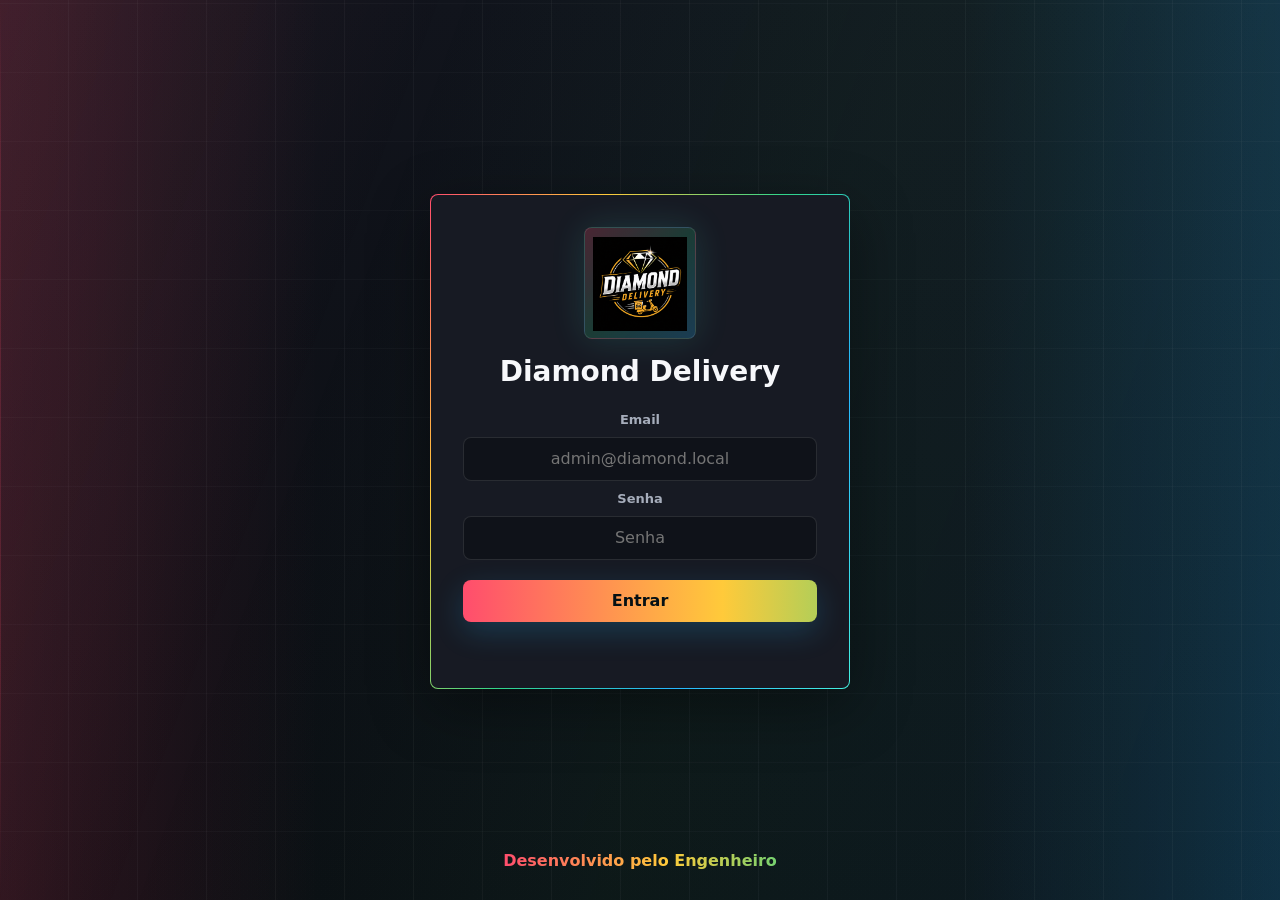
==== commit 8c7acc72: "update infos" ====
--- a/index.html
+++ b/index.html
@@ -6,9 +6,9 @@
     <title>Diamond Delivery</title>
     <meta name="theme-color" content="#101218">
     <link rel="manifest" href="manifest.json">
-    <link rel="stylesheet" href="styles.css?v=local-api-1">
-    <script src="env.js?v=local-api-1"></script>
-    <script src="app.js?v=local-api-1" defer></script>
+    <link rel="stylesheet" href="styles.css?v=local-api-2">
+    <script src="env.js?v=local-api-2"></script>
+    <script src="app.js?v=local-api-2" defer></script>
   </head>
   <body>
     <main id="loginView" class="login-shell" aria-labelledby="loginTitle">
@@ -25,7 +25,6 @@
           <input id="password" name="password" type="password" autocomplete="current-password" placeholder="Senha" required>
 
           <button type="submit" class="primary-action">Entrar</button>
-          <p id="loginModeHint" class="form-help"></p>
           <p id="loginError" class="form-error" role="alert"></p>
         </form>
       </section>
